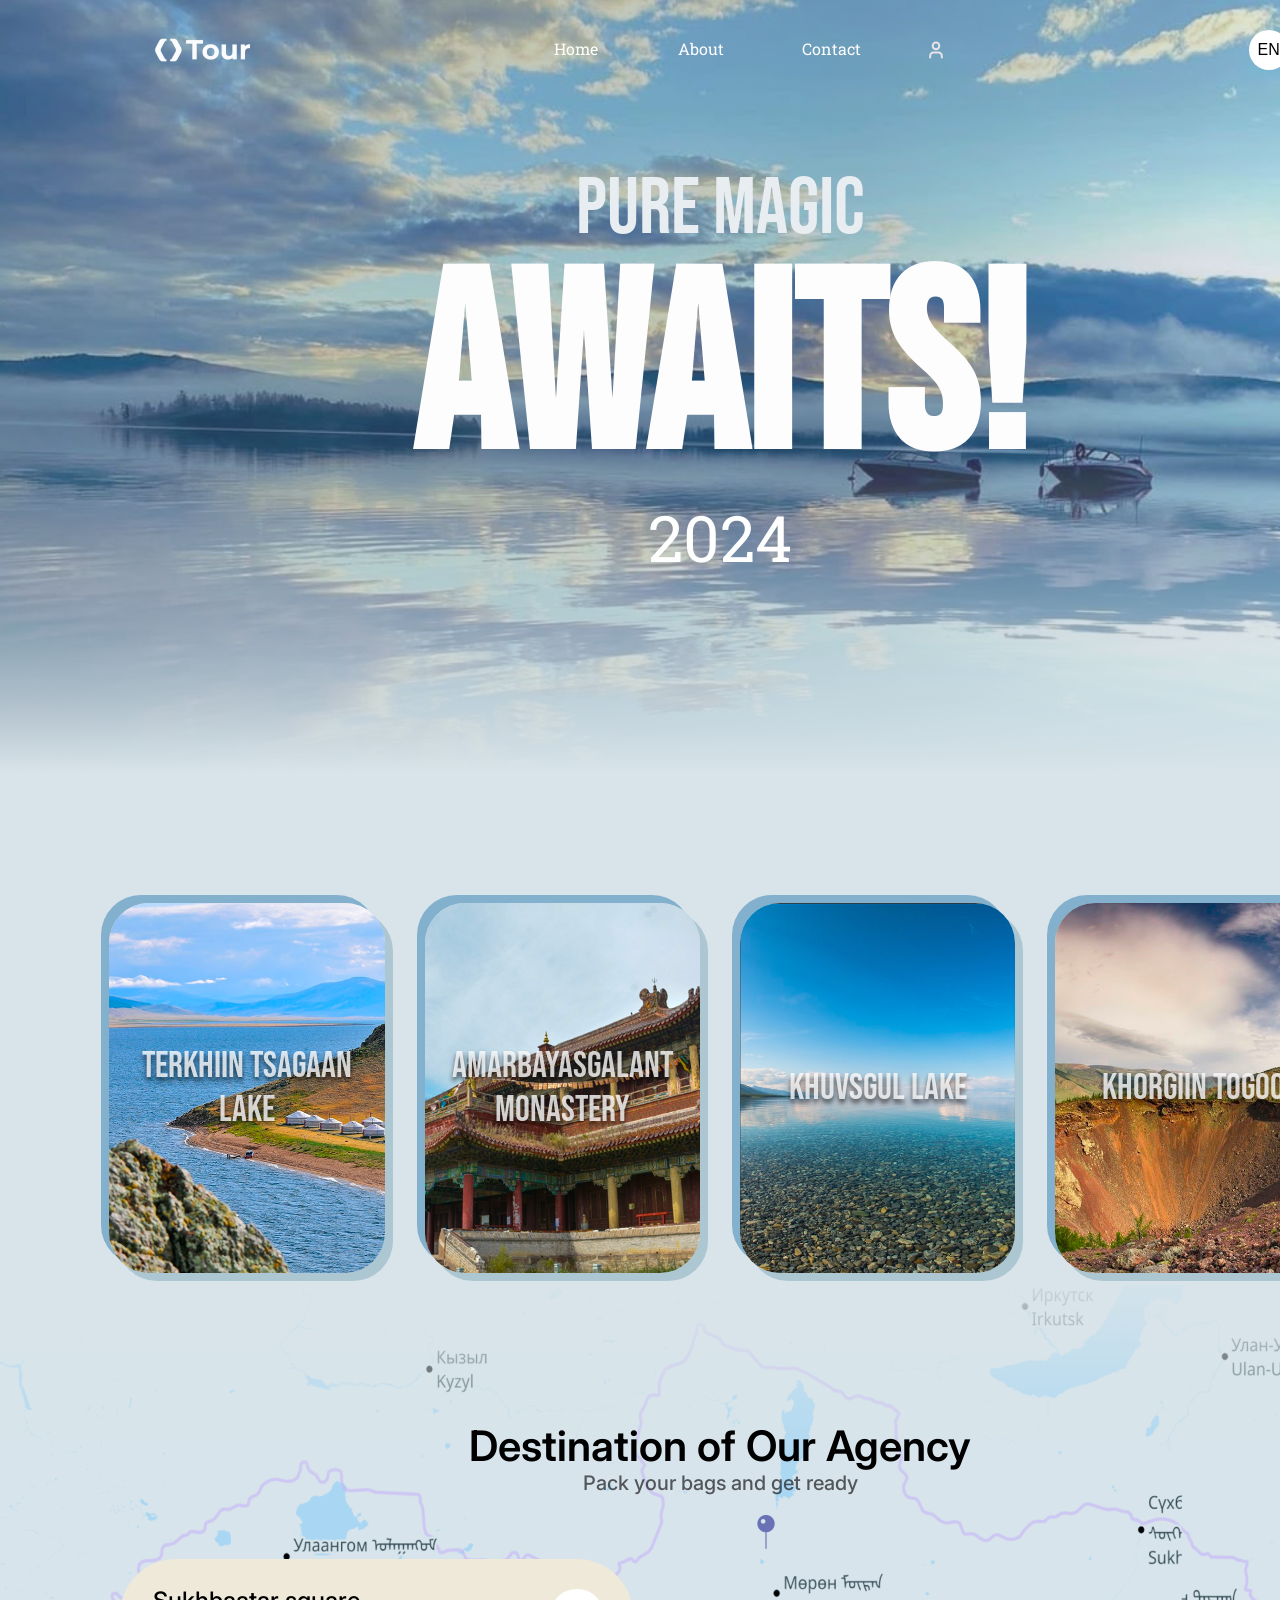
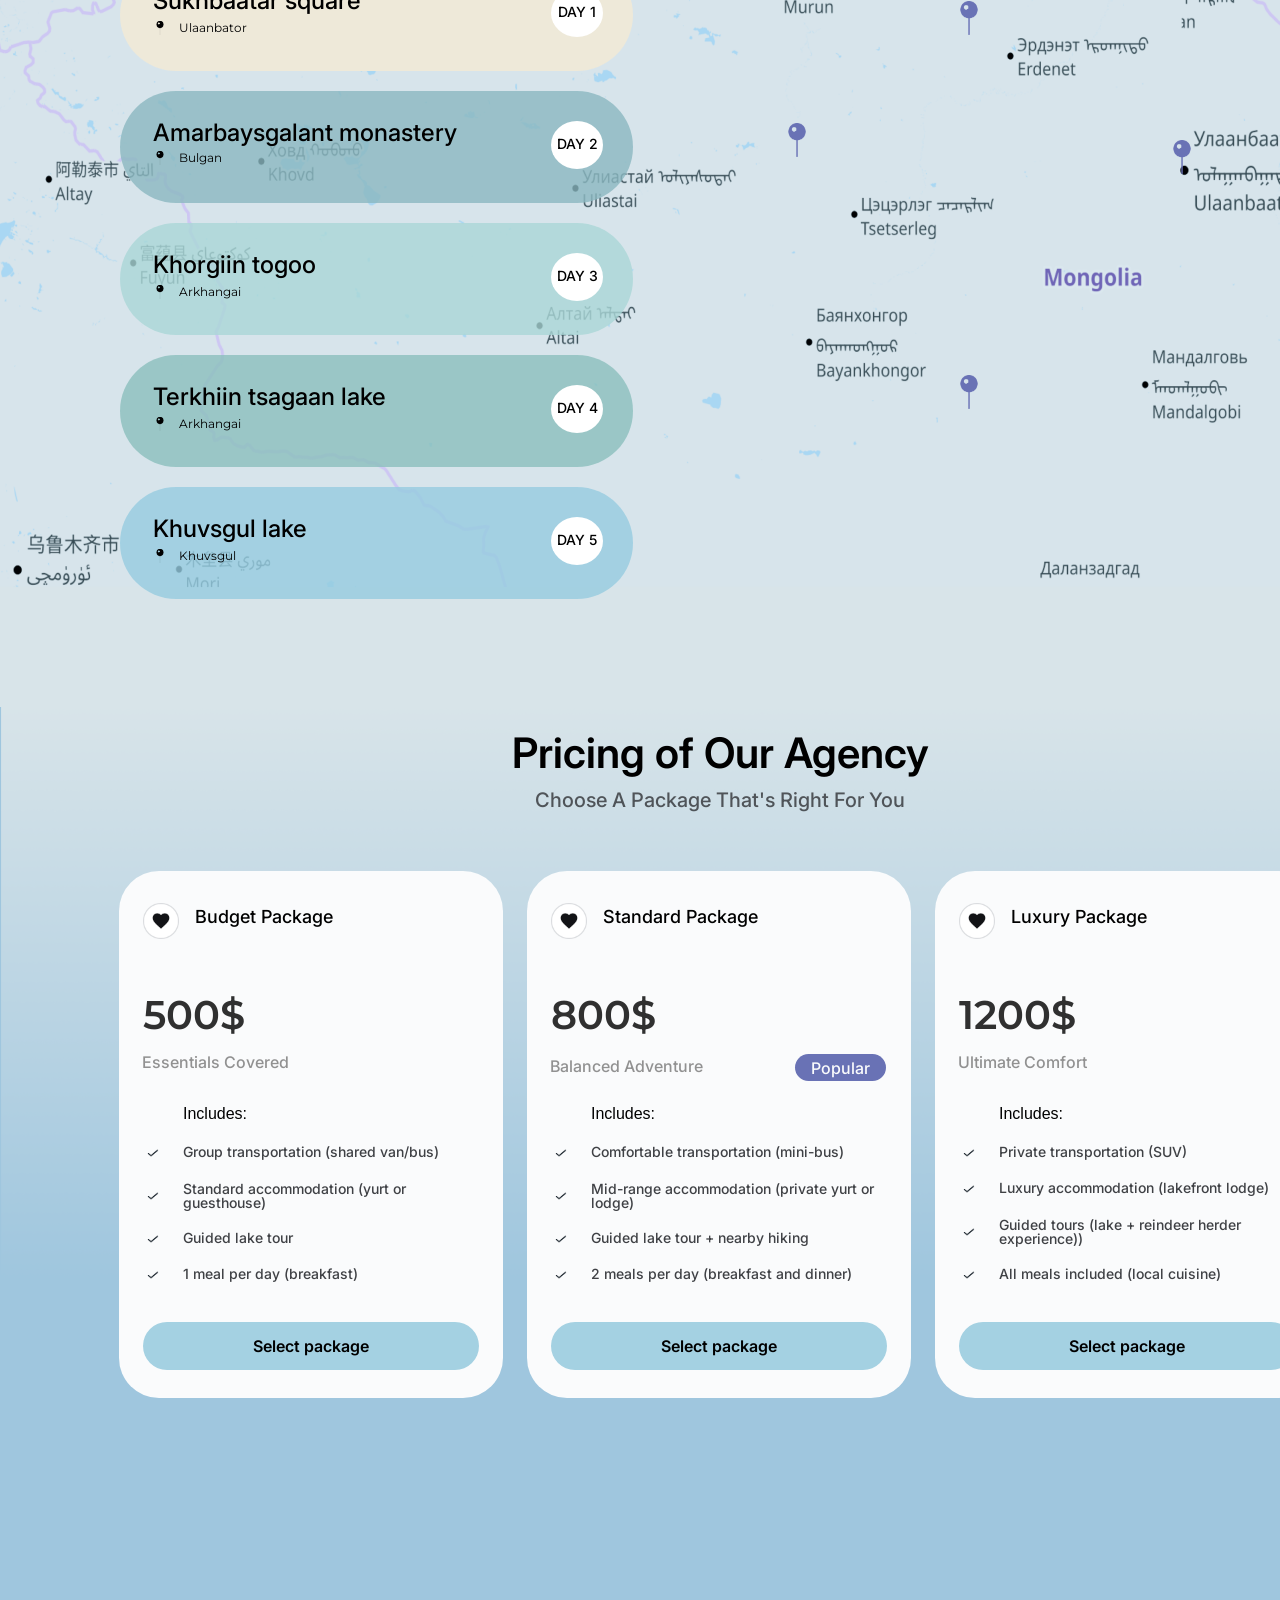
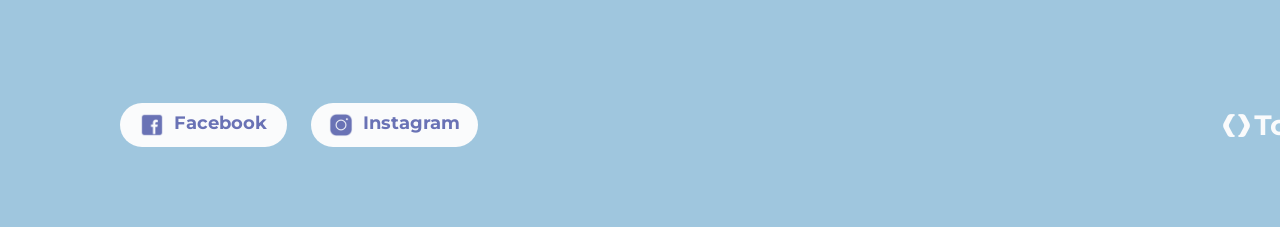
==== index.html @ 2faba030 "changed name" ====
<!doctype html>
<html lang="en">
  <head>
    <meta charset="UTF-8" />
    <meta name="viewport" content="width=device-width, initial-scale=1.0" />
    <title>Pinetour</title>
    <link rel="preconnect" href="https://fonts.googleapis.com" />
    <link rel="preconnect" href="https://fonts.gstatic.com" crossorigin />
    <link
      href="https://fonts.googleapis.com/css2?family=Bebas+Neue&display=swap"
      rel="stylesheet"
    />
    <link rel="preconnect" href="https://fonts.googleapis.com" />
    <link rel="preconnect" href="https://fonts.gstatic.com" crossorigin />
    <link
      href="https://fonts.googleapis.com/css2?family=Bebas+Neue&family=Hanuman:wght@100..900&display=swap"
      rel="stylesheet"
    />
    <link rel="stylesheet" href="index.css" />
  </head>
  <body style="padding: 0px; margin: 0px">
    <main>
      <section id="hero">
        <div class="headerBackground">
          <!-- Header Section -->
          <header
            style="
              height: 100px;
              display: flex;
              justify-content: space-around;
              align-items: center;
              position: fixed;
              width: 1440px;
            "
          >
            <img
              src="/logo 1.png"
              alt="logo"
              style="width: 100px; height: 34px"
            />
            <div style="display: flex; gap: 24px">
              <nav
                style="
                  width: 100px;
                  height: 22px;
                  color: white;
                  font-family: &quot;Hanuman&quot;;
                "
              >
                <a href="#hero" class="a"><p class="style">Home</p></a>
              </nav>
              <nav
                style="
                  width: 100px;
                  height: 22px;
                  color: white;
                  font-family: Hanuman;
                "
              >
                <a href="#Location" class="a"><p class="style">About</p></a>
              </nav>
              <nav
                style="
                  width: 100px;
                  height: 22px;
                  color: white;
                  font-family: Hanuman;
                "
              >
                <a href="#Footer" class="a"><p class="style">Contact</p></a>
              </nav>
              <img src="/user.svg" alt="user icon" />
            </div>
            <div
              style="
                width: 40px;
                height: 40px;
                border-radius: 50%;
                background-color: white;
                display: flex;
                justify-content: center;
                align-items: center;
              "
            >
              EN
            </div>
          </header>

          <!-- Hero Section -->
          <div
            style="
              height: 394px;
              width: 618px;
              align-content: center;
              margin-inline: auto;
              padding-top: 169px;
            "
          >
            <div
              style="
                height: 80px;
                width: 618px;
                display: flex;
                justify-content: center;
                text-align: center;
              "
            >
              <p
                style="
                  display: flex;
                  flex-wrap: wrap;
                  align-content: center;
                  color: #e8edf2;
                  line-height: 100%;
                  font-size: 80px;
                  font-family: Bebas Neue;
                  margin: 0;
                  padding: 0;
                "
              >
                PURE MAGIC
              </p>
            </div>
            <div
              style="
                height: 250px;
                width: 618px;
                display: flex;
                justify-content: center;
                align-content: center;
              "
            >
              <p
                style="
                  color: #fdfdfe;
                  font-family: &quot;Bebas Neue&quot;, sans-serif;
                  font-size: 250px;
                  line-height: 100%;
                  margin: 0px;
                  padding: 0px;
                  display: flex;
                  flex-wrap: wrap;
                  font-weight: bold;
                "
              >
                AWAITS!
              </p>
            </div>
            <p
              style="
                display: flex;
                justify-content: center;
                font-family: Hanuman;
                font-style: black;
                font-size: 64px;
                padding: 0;
                margin: 0;
                color: #ffffff;
              "
            >
              2024
            </p>
          </div>
        </div>
      </section>
      <section id="Location">
        <div
          style="
            background-image: url(/1.1.png);
            width: 1440px;
            height: 512px;
            padding: 10px;
            margin: auto;
          "
        >
          <div class="card-container">
            <div class="card cardImgOne">
              <p class="cardText">Terkhiin tsagaan lake</p>
            </div>
            <div class="card cardImgTwo">
              <p class="cardText">Amarbayasgalant Monastery</p>
            </div>
            <div class="card cardImgThree">
              <p class="cardText">Khuvsgul lake</p>
            </div>
            <div class="card cardImgFour">
              <p class="cardText">Khorgiin togoo</p>
            </div>
          </div>
        </div>
      </section>
      <section id="Roadmap">
        <div class="roadMapContainer">
          <div class="roadMapTContainer">
            <div class="roadMapTextContainer">
              <h1 class="semi-bold-text destinationText">
                Destination of Our Agency
              </h1>
              <p class="semi-bold-text2 destinationDescription">
                Pack your bags and get ready
              </p>
            </div>
            <div class="destinationCardContainer">
              <div class="roadMap">
                <div
                  class="destinationCard sukh"
                  style="background-color: #eee9d9"
                >
                  <div class="roadMap1">
                    <div class="roadMap2">
                      <p class="semi-bold-text3">Sukhbaatar square</p>
                      <div class="roadMap3">
                        <img
                          src="Icon Container 2.png"
                          alt="icon"
                          style="width: 14px; height: 14px"
                        />
                        <p class="roadMap4">Ulaanbator</p>
                      </div>
                    </div>
                    <div class="roadMap5">
                      <p class="roadMap6">DAY 1</p>
                    </div>
                  </div>
                </div>
                <div
                  class="destinationCard amar"
                  style="background-color: #8bb8c1cc"
                >
                  <div class="roadMap1">
                    <div class="roadMap7">
                      <p class="semi-bold-text3">Amarbaysgalant monastery</p>
                      <div class="roadMap3">
                        <img
                          src="Icon Container 2.png"
                          alt="icon"
                          style="width: 14px; height: 14px"
                        />
                        <p class="roadMap4">Bulgan</p>
                      </div>
                    </div>
                    <div class="roadMap5">
                      <p class="roadMap6">DAY 2</p>
                    </div>
                  </div>
                </div>
                <div
                  class="destinationCard khorgo"
                  style="background-color: #aad8d7cc"
                >
                  <div class="roadMap1">
                    <div class="roadMap8">
                      <p class="semi-bold-text3">Khorgiin togoo</p>
                      <div class="roadMap3">
                        <img
                          src="Icon Container 2.png"
                          alt="icon"
                          style="width: 14px; height: 14px"
                        />
                        <p class="roadMap4">Arkhangai</p>
                      </div>
                    </div>
                    <div class="roadMap5">
                      <p class="roadMap6">DAY 3</p>
                    </div>
                  </div>
                </div>
                <div
                  class="destinationCard terkh"
                  style="background-color: #8bc0bdcc"
                >
                  <div class="roadMap1">
                    <div class="roadMap9">
                      <p class="semi-bold-text3">Terkhiin tsagaan lake</p>
                      <div class="roadMap3">
                        <img
                          src="Icon Container 2.png"
                          alt="icon"
                          style="width: 14px; height: 14px"
                        />
                        <p class="roadMap4">Arkhangai</p>
                      </div>
                    </div>
                    <div class="roadMap5">
                      <p class="roadMap6">DAY 4</p>
                    </div>
                  </div>
                </div>
                <div
                  class="destinationCard khuvs"
                  style="background-color: #97cce0cc"
                >
                  <div class="roadMap1">
                    <div class="roadMap10">
                      <p class="semi-bold-text3">Khuvsgul lake</p>
                      <div class="roadMap3">
                        <img
                          src="Icon Container 2.png"
                          alt="icon"
                          style="width: 14px; height: 14px"
                        />
                        <p class="roadMap4">Khuvsgul</p>
                      </div>
                    </div>
                    <div class="roadMap5">
                      <p class="roadMap6">DAY 5</p>
                    </div>
                  </div>
                </div>
              </div>
              <div class="roadMap11">
                <img src="MapPin 1.png" alt="icon" class="icon2" />
                <img
                  src="Frame 176.png"
                  alt="Sukhbaatar picture"
                  class="picturePop1"
                />
                <img src="MapPin 1.png" alt="icon" class="icon1" />
                <img
                  src="Frame 177.png"
                  alt="Amarbaysgalant monastry"
                  class="picturePop2"
                />
                <img src="MapPin 1.png" alt="icon" class="icon3" />
                <img src="11111.png" alt="Khorgiin togoo" class="picturePop3" />
                <img src="MapPin 1.png" alt="icon" class="icon4" />
                <img
                  src="Frame 178.png"
                  alt="Terkhiin tsagaan lake"
                  class="picturePop4"
                />
                <img
                  src="Frame 179.png"
                  alt="Khuvsgul lake"
                  class="picturePop5"
                />
              </div>
            </div>
          </div>
        </div>
      </section>
      <secion id="Footer">
        <div class="footerBackground">
          <div class="footerBackground1">
            <div class="footerBackground2">
              <h1 class="semi-bold-text destinationText">
                Pricing of Our Agency
              </h1>
              <p class="semi-bold-text2 destinationDescription">
                Choose A Package That's Right For You
              </p>
            </div>
            <div class="footerBackground3">
              <div class="footerPackage">
                <div class="footerPackage1">
                  <div class="footerHeartIcon">
                    <img
                      src="IconButton 1.png"
                      alt="Heart icon"
                      class="footerHeartIcon1"
                    />
                  </div>
                  <div class="footerInPackage">
                    <p class="footerInPackageText">Budget Package</p>
                  </div>
                </div>
                <div class="footerMoney">
                  <div class="footerMoneyTom">
                    <div class="footerMoneyTom1">
                      <div class="footerMoneyTom1-1">
                        <p class="footerMoneyTomText">500$</p>
                      </div>
                      <div class="footerMoneyTom11">
                        <p class="footerMoneyTomText1">Essentials Covered</p>
                      </div>
                    </div>
                    <div class="footerInclude">
                      <div class="footerInclude1">
                        <div class="footerInclude1-1">
                          <p>Includes:</p>
                        </div>
                      </div>
                      <div class="footerInclude2">
                        <div class="footerInclude2-1">
                          <img
                            src="check.png"
                            alt="icon"
                            class="footerIncludeCheck"
                          />
                        </div>
                        <div class="footerInclude2-2">
                          <p class="footerInclude2-2Text">
                            Group transportation (shared van/bus)
                          </p>
                        </div>
                      </div>
                      <div class="footerInclude3">
                        <div class="footerInclude2-1">
                          <img
                            src="check.png"
                            alt="icon"
                            class="footerIncludeCheck"
                          />
                        </div>
                        <div class="footerInclude3-1">
                          <p class="footerInclude2-2Text">
                            Standard accommodation (yurt or guesthouse)
                          </p>
                        </div>
                      </div>
                      <div class="footerInclude4">
                        <div class="footerInclude2-1">
                          <img
                            src="check.png"
                            alt="icon"
                            class="footerIncludeCheck"
                          />
                        </div>
                        <div class="footerInclude2-2">
                          <p class="footerInclude2-2Text">Guided lake tour</p>
                        </div>
                      </div>
                      <div class="footerInclude5">
                        <div class="footerInclude2-1">
                          <img
                            src="check.png"
                            alt="icon"
                            class="footerIncludeCheck"
                          />
                        </div>
                        <div class="footerInclude2-2">
                          <p class="footerInclude2-2Text">
                            1 meal per day (breakfast)
                          </p>
                        </div>
                      </div>
                    </div>
                  </div>
                  <div class="footerMoneyJijig">
                    <div class="footMoneyJijig1">
                      <div class="footMoneyJijig2">
                        <p class="footMoneyJijigText">Select package</p>
                      </div>
                    </div>
                  </div>
                </div>
              </div>
              <div class="footerPackage">
                <div class="footerPackage1">
                  <div class="footerHeartIcon">
                    <img
                      src="IconButton 1.png"
                      alt="Heart icon"
                      class="footerHeartIcon1"
                    />
                  </div>
                  <div class="footerInPackage1">
                    <p class="footerInPackageText">Standard Package</p>
                  </div>
                </div>
                <div class="footerMoney">
                  <div class="footerMoneyTom">
                    <div class="footerMoneyTom1">
                      <div class="footerMoneyTom1-1">
                        <p class="footerMoneyTomText">800$</p>
                      </div>
                      <div class="footerMoneyTom12P">
                        <div class="footerMoneyTom123">
                          <p class="footerMoneyTomText1">Balanced Adventure</p>
                        </div>
                        <div class="footerMoneyTom12Popular">
                          <p class="footerMoneyTomTextP">Popular</p>
                        </div>
                      </div>
                    </div>
                    <div class="footerInclude">
                      <div class="footerInclude1">
                        <div class="footerInclude1-1">
                          <p>Includes:</p>
                        </div>
                      </div>
                      <div class="footerInclude2">
                        <div class="footerInclude2-1">
                          <img
                            src="check.png"
                            alt="icon"
                            class="footerIncludeCheck"
                          />
                        </div>
                        <div class="footerInclude2-2">
                          <p class="footerInclude2-2Text">
                            Comfortable transportation (mini-bus)
                          </p>
                        </div>
                      </div>
                      <div class="footerInclude3">
                        <div class="footerInclude2-1">
                          <img
                            src="check.png"
                            alt="icon"
                            class="footerIncludeCheck"
                          />
                        </div>
                        <div class="footerInclude3-1">
                          <p class="footerInclude2-2Text">
                            Mid-range accommodation (private yurt or lodge)
                          </p>
                        </div>
                      </div>
                      <div class="footerInclude4">
                        <div class="footerInclude2-1">
                          <img
                            src="check.png"
                            alt="icon"
                            class="footerIncludeCheck"
                          />
                        </div>
                        <div class="footerInclude2-2">
                          <p class="footerInclude2-2Text">
                            Guided lake tour + nearby hiking
                          </p>
                        </div>
                      </div>
                      <div class="footerInclude5">
                        <div class="footerInclude2-1">
                          <img
                            src="check.png"
                            alt="icon"
                            class="footerIncludeCheck"
                          />
                        </div>
                        <div class="footerInclude2-2">
                          <p class="footerInclude2-2Text">
                            2 meals per day (breakfast and dinner)
                          </p>
                        </div>
                      </div>
                    </div>
                  </div>
                  <div class="footerMoneyJijig">
                    <div class="footMoneyJijig1">
                      <div class="footMoneyJijig2">
                        <p class="footMoneyJijigText">Select package</p>
                      </div>
                    </div>
                  </div>
                </div>
              </div>
              <div class="footerPackage">
                <div class="footerPackage1">
                  <div class="footerHeartIcon">
                    <img
                      src="IconButton 1.png"
                      alt="Heart icon"
                      class="footerHeartIcon1"
                    />
                  </div>
                  <div class="footerInPackage2">
                    <p class="footerInPackageText">Luxury Package</p>
                  </div>
                </div>
                <div class="footerMoney">
                  <div class="footerMoneyTom">
                    <div class="footerMoneyTom1">
                      <div class="footerMoneyTom1-1">
                        <p class="footerMoneyTomText">1200$</p>
                      </div>
                      <div class="footerMoneyTom11">
                        <p class="footerMoneyTomText1">Ultimate Comfort</p>
                      </div>
                    </div>
                    <div class="footerInclude">
                      <div class="footerInclude1">
                        <div class="footerInclude1-1">
                          <p>Includes:</p>
                        </div>
                      </div>
                      <div class="footerInclude2">
                        <div class="footerInclude2-1">
                          <img
                            src="check.png"
                            alt="icon"
                            class="footerIncludeCheck"
                          />
                        </div>
                        <div class="footerInclude2-2">
                          <p class="footerInclude2-2Text">
                            Private transportation (SUV)
                          </p>
                        </div>
                      </div>
                      <div class="footerInclude4">
                        <div class="footerInclude2-1">
                          <img
                            src="check.png"
                            alt="icon"
                            class="footerIncludeCheck"
                          />
                        </div>
                        <div class="footerInclude2-2">
                          <p class="footerInclude2-2Text">
                            Luxury accommodation (lakefront lodge)
                          </p>
                        </div>
                      </div>
                      <div class="footerInclude3">
                        <div class="footerInclude2-1">
                          <img
                            src="check.png"
                            alt="icon"
                            class="footerIncludeCheck"
                          />
                        </div>
                        <div class="footerInclude3-1">
                          <p class="footerInclude2-2Text">
                            Guided tours (lake + reindeer herder experience))
                          </p>
                        </div>
                      </div>
                      <div class="footerInclude5">
                        <div class="footerInclude2-1">
                          <img
                            src="check.png"
                            alt="icon"
                            class="footerIncludeCheck"
                          />
                        </div>
                        <div class="footerInclude2-2">
                          <p class="footerInclude2-2Text">
                            All meals included (local cuisine)
                          </p>
                        </div>
                      </div>
                    </div>
                  </div>
                  <div class="footerMoneyJijig">
                    <div class="footMoneyJijig1">
                      <div class="footMoneyJijig2">
                        <p class="footMoneyJijigText">Select package</p>
                      </div>
                    </div>
                  </div>
                </div>
              </div>
            </div>
          </div>
          <footer>
            <div class="footer">
              <div class="footer1">
                <div class="footer2">
                  <div class="footer2-1">
                    <div class="footer2-1-1">
                      <img
                        src="Facebook Icon.png"
                        alt="Facebook icon"
                        class="facebookIcon"
                      />
                    </div>
                    <div class="footer2-1-2">
                      <a
                        href="https://www.facebook.com/pinecone.academy.mongolia/"
                        class="facebookText"
                        >Facebook</a
                      >
                    </div>
                  </div>
                  <div class="footer2-1">
                    <div class="footer2-1-1">
                      <img
                        src="Instagram Icon.png"
                        alt="Instagram icon"
                        class="facebookIcon"
                      />
                    </div>
                    <div class="footer2-1-3">
                      <a
                        href="https://www.instagram.com/pineconemongolia/"
                        class="facebookText"
                        >Instagram</a
                      >
                    </div>
                  </div>
                </div>
                <div class="footer3">
                  <img
                    src="logo 1.svg"
                    alt="Pinecone logo"
                    class="footerLogo"
                  />
                </div>
              </div>
            </div>
          </footer>
        </div>
      </secion>
    </main>
  </body>
</html>
---- index.css ----
@import url("https://fonts.googleapis.com/css2?family=Bebas+Neue&family=Inter:ital,opsz,wght@0,14..32,100..900;1,14..32,100..900&family=Montserrat:ital,wght@0,100..900;1,100..900&display=swap");

* {
  margin: 0px;
  padding: 0px;
  box-sizing: border-box;
  font-family: sans-serif;
}

.headerBackground {
  background-image: url(/HeroImage.png);
  width: 1440px;
  height: 773px;
  margin: auto;
}

.heroPuremagic {
}

.card-container {
  display: flex;
  justify-content: center;
  flex-wrap: nowrap;
  margin-top: 100px;
}
.card {
  width: 275.49px;
  height: 370px;
  border-radius: 40px;
  overflow: hidden;
  box-shadow:
    8px 8px 0px #29728b40,
    -8px -8px 0px #1f72aa75;
  margin: 20px;
  background-repeat: no-repeat;
  background-size: cover;
  display: flex;
  align-items: center;
  justify-content: center;
}

.card:hover {
  filter: brightness(70%);
}

.cardImgOne {
  background-image: url(1.png);
}

.cardImgTwo {
  background-image: url(2.png);
}
.cardImgThree {
  background-image: url(3.png);
}

.cardImgFour {
  background-image: url(4.png);
}

.cardText {
  color: #fdfdfecc;
  font-family: "Bebas Neue", sans-serif;
  font-size: 37px;
  text-shadow: 0px 4px 4.9px #000000a6;
  width: 237px;
  text-align: center;
}

.semi-bold-text {
  font-family: "Inter", sans-serif;
  font-size: 42px;
  font-weight: 600;
  color: #000000;
}

.semi-bold-text2 {
  font-family: "Inter", sans-serif;
  font-size: 20px;
  font-weight: 500;
  color: #18181bb2;
}

.roadMapContainer {
  background-image: url(/Roadmap\ image.png);
  width: 1440px;
  height: 1022px;
  margin-inline: auto;
  background-size: cover;
}

.roadMapTContainer {
  width: 1440px;
  height: 902px;
  margin-top: 0px;
  padding-top: 10px;
}

.roadMapTextContainer {
  height: 85px;

  margin-top: 120px;
  display: flex;
  justify-content: space-around;
  align-content: center;
  flex-wrap: wrap;
}

.destinationText {
  width: 1442px;
  height: 51px;
  display: flex;
  justify-content: center;
}

.destinationDescription {
  width: 1442px;
  height: 24px;
  display: flex;
  justify-content: center;
  align-items: center;
}

.destinationCardContainer {
  width: 1200px;
  height: 640px;

  margin-top: 59px;
  margin-inline: auto;
  display: flex;
  justify-content: space-between;
  align-items: center;
}

.destinationCard {
  width: 513px;
  height: 112px;
  border-radius: 120px;
  padding-top: 30px;
  padding-bottom: 30px;
  padding-right: 30px;
  padding-left: 3px;
}

.destinationCard:hover {
  border: 3px solid white;
  padding-top: 27px;
  padding-bottom: 27px;
  padding-right: 27px;
  padding-left: 0px;
}

.roadMap {
  width: 513px;
  height: 640px;

  margin: 0px;
  display: flex;
  flex-wrap: wrap;
  gap: 20px;
}

.roadMap1 {
  height: 48px;
  display: flex;
  justify-content: space-between;
  align-items: center;
  padding-left: 30px;
}

.roadMap2 {
  width: 217px;
  height: 48px;
  margin: 0px;
  padding-left: 0px;

  display: flex;
  flex-wrap: wrap;
}

.semi-bold-text3 {
  height: 29px;
  font-family: "Inter", sans-serif;
  font-weight: 500;
  font-style: Medium;
  font-size: 24px;
  padding-right: NONE;
  line-height: 100%;
  letter-spacing: 0%;
  vertical-align: bottom;
}

.roadMap3 {
  padding: 0 px;
  margin-bottom: 0px;
  width: 94px;
  height: 15px;

  display: flex;
  justify-content: space-around;
  align-items: center;
  gap: 12px;
}

.roadMap4 {
  width: 68px;
  height: 15px;
  font-family: "Montserrat", sans-serif;
  font-weight: 400;
  font-style: Regular;
  font-size: 12px;
  line-height: 100%;
  letter-spacing: 0%;
  vertical-align: bottom;
  display: flex;
  align-items: center;
}
.roadMap5 {
  width: 52px;
  height: 48px;
  background-color: white;
  border-radius: 50%;
  display: flex;
  justify-content: center;
  align-items: center;
}

.roadMap6 {
  height: 16px;
  opacity: 1;
  top: 18px;
  left: 8px;
  font-family: "Inter", sans-serif;
  font-weight: 500;
  font-style: Medium;
  font-size: 14px;
  line-height: 100%;
  letter-spacing: 0%;
  vertical-align: bottom;
}

.roadMap7 {
  width: 316px;
  height: 48px;
  margin: 0px;
  padding-left: 0px;

  display: flex;
  flex-wrap: wrap;
  flex-direction: column;
}

.roadMap8 {
  width: 169px;
  height: 48px;
  margin: 0px;
  padding-left: 0px;

  display: flex;
  flex-wrap: wrap;
}

.roadMap9 {
  width: 243px;
  height: 48px;
  margin: 0px;
  padding-left: 0px;

  display: flex;
  flex-wrap: wrap;
}

.roadMap10 {
  width: 160px;
  height: 48px;
  margin: 0px;
  padding-left: 0px;

  display: flex;
  flex-wrap: wrap;
}

.roadMap11 {
  width: 647px;
  height: 640px;

  gap: 40px;
  margin: 0px;
  position: relative;
}

.icon1 {
  width: 34px;
  height: 34px;
  position: absolute;
  left: 492px;
  top: 181px;
}

.icon2 {
  width: 34px;
  height: 34px;
  position: absolute;
  left: 279px;
  top: 42px;
}

.icon3 {
  width: 34px;
  height: 34px;
  position: absolute;
  left: 107px;
  top: 164px;
}

.icon4 {
  width: 34px;
  height: 34px;
  position: absolute;
  left: 279px;
  top: 416px;
}

.picturePop1 {
  width: 245.34px;
  height: 245px;
  position: absolute;
  top: 65px;
  left: 359px;
  rotate: 5deg;

  display: none;
}

.picturePop2 {
  width: 245.34px;
  height: 245px;
  position: absolute;
  top: -46px;
  left: 163px;
  rotate: 5deg;

  display: none;
}

.picturePop3 {
  width: 245.34px;
  height: 245px;
  position: absolute;
  top: 82px;
  left: 30px;
  rotate: 5deg;

  display: none;
}

.picturePop4 {
  width: 245.34px;
  height: 245px;
  position: absolute;
  top: -84px;
  left: -21px;

  rotate: 5deg;
  display: none;
}

.picturePop5 {
  width: 245.34px;
  height: 245px;
  position: absolute;
  top: -80px;
  left: 146px;
  rotate: 5deg;

  display: none;
}

.roadMapTContainer:has(.sukh:hover) .picturePop1 {
  display: block;
}

.roadMapTContainer:has(.amar:hover) .picturePop2 {
  display: block;
}

.roadMapTContainer:has(.khorgo:hover) .picturePop3 {
  display: block;
}

.roadMapTContainer:has(.terkh:hover) .picturePop4 {
  display: block;
}

.roadMapTContainer:has(.khuvs:hover) .picturePop5 {
  display: block;
}

.footerBackground {
  background-image: url(/Price&Footer\ image.png);
  width: 1440px;
  height: 1120px;

  margin-inline: auto;
  background-size: cover;
}

.footerBackground1 {
  width: 1440px;
  height: 916px;

  margin-top: 0px;
}

.footerBackground2 {
  height: 85px;

  padding-top: 40px;
  display: flex;
  justify-content: space-around;
  align-content: center;
  flex-wrap: wrap;
  gap: 10px;
}

.footerBackground3 {
  position: relative;
  width: 1200px;
  height: 527px;
  top: 79px;
  left: 119px;

  display: flex;
  gap: 24px;
}

.footerPackage {
  width: 384px;
  height: 527px;
  background-color: #fafbfc;
  border-radius: 40px;
}

.footerPackage:hover {
  box-shadow:
    8px 8px 0px #29728b40,
    -8px -8px 0px #1f72aa75;
}

.footerPackage1 {
  width: 384px;
  height: 92px;

  margin-top: 0px;
}

.footerHeartIcon {
  width: 36px;
  height: 36px;

  margin-top: 32px;
  margin-left: 24px;
}

.footerHeartIcon1 {
  width: 36px;
  height: 36px;
}

.footerInPackage {
  width: 141px;
  height: 22px;

  margin-top: -31px;
  margin-left: 76px;
}

.footerInPackageText {
  font-family: Inter;
  font-weight: 500;
  font-style: Medium;
  font-size: 18px;
  leading-trim: NONE;
  line-height: 100%;
  letter-spacing: 0%;
  vertical-align: bottom;
}

.footerInPackage1 {
  width: 158px;
  height: 22px;

  margin-top: -31px;
  margin-left: 76px;
}

.footerInPackage2 {
  width: 139px;
  height: 22px;

  margin-top: -31px;
  margin-left: 76px;
}

.footerMoney {
  width: 384px;
  height: 435px;

  margin-bottom: 0px;
}

.footerMoneyTom {
  width: 336px;
  height: 290px;

  margin-top: 0px;
  margin-left: 24px;
}

.footerMoneyJijig {
  width: 336px;
  height: 48px;

  margin-top: 37px;
  margin-left: 24px;
  background-color: #a4d1e2;
  border-radius: 9999px;
  display: flex;
  justify-content: center;
  align-items: center;
}

.footerMoneyTom1 {
  width: 336px;
  height: 78px;

  margin-top: 0px;
}

.footerMoneyTomText {
  font-family: "Montserrat", sans-serif;
  font-weight: 600;
  font-style: SemiBold;
  font-size: 40px;
  leading-trim: NONE;
  line-height: 100%;
  letter-spacing: 0%;
  vertical-align: bottom;
  color: #303030;
}

.footerMoneyTom11 {
  width: 336px;
  height: 19px;

  margin-top: 10px;
  margin-left: -1px;
}

.footerMoneyTom12P {
  width: 336px;
  height: 27px;

  margin-top: 10px;
  margin-left: -1px;
  display: flex;
  justify-content: space-between;
  align-items: center;
}

.footerMoneyTom123 {
  width: 235px;
  height: 19px;
}

.footerMoneyTomText1 {
  font-family: "Inter", sans-serif;
  font-weight: 500;
  font-style: Medium;
  font-size: 16px;
  leading-trim: NONE;
  line-height: 100%;
  letter-spacing: 0%;
  vertical-align: bottom;
  color: #919191;
}

.footerMoneyTom12Popular {
  width: 91px;
  height: 27px;

  background-color: #6972b5;
  margin-top: 0px;
  border-radius: 9999px;
  display: flex;
  justify-content: center;
  align-items: center;
}

.footerMoneyTomTextP {
  font-family: "Inter", sans-serif;
  font-weight: 500;
  font-style: Medium;
  font-size: 16px;
  leading-trim: NONE;
  line-height: 100%;
  letter-spacing: 0%;
  vertical-align: bottom;
  color: #fafbfc;
}

.footerInclude {
  width: 336px;
  height: 180px;

  margin-top: 32px;
  display: flex;
  flex-direction: column;
  gap: 16px;
}

.footerInclude1 {
  width: 336px;
  height: 22px;
  margin-top: 0px;
}

.footerInclude2 {
  width: 336px;
  height: 20px;

  display: flex;
  justify-content: space-between;
}

.footerInclude3 {
  width: 336px;
  height: 34px;

  display: flex;
  justify-content: space-between;
  align-items: center;
}

.footerInclude4 {
  width: 336px;
  height: 22px;

  display: flex;
  justify-content: space-between;
}

.footerInclude5 {
  width: 336px;
  height: 22px;

  display: flex;
  justify-content: space-between;
}

.footerInclude1-1 {
  width: 256px;
  height: 22px;

  margin-left: 40px;
}

.footerInclude1-1Text {
  font-family: "Inter", sans-serif;
  font-weight: 500;
  font-style: Medium;
  font-size: 18px;
  leading-trim: NONE;
  line-height: 100%;
  letter-spacing: 0%;
  vertical-align: bottom;
  color: #121316;
}

.footerInclude2-1 {
  width: 20px;
  height: 20px;
}

.footerIncludeCheck {
  width: 14.658334732055664px;
  height: 11.174999237060547px;
  opacity: 1;
  margin-top: 4.41px;
  margin-left: 2.67px;
  border-radius: 1px;
  color: #0b151e;
}

.footerInclude2-2 {
  width: 296px;
  height: 17px;

  display: flex;
  align-items: center;
}

.footerInclude2-2Text {
  font-family: "Inter", sans-serif;
  font-weight: 500;
  font-style: Medium;
  font-size: 14px;
  line-height: 100%;
  letter-spacing: 0%;
  vertical-align: bottom;
  color: #3f4145;
}

.footerInclude3-1 {
  width: 296px;
  height: 34px;

  display: flex;
  align-items: center;
}

.footerMoneyTom1-1 {
  width: 336px;
  height: 49px;
  opacity: 1;

  margin-top: 0px;
}

.footMoneyJijig1 {
  width: 157px;
  height: 48px;

  display: flex;
  justify-content: center;
  align-items: center;
}

.footMoneyJijig2 {
  width: 125px;
  height: 24px;

  display: flex;
  justify-content: center;
  align-items: center;
}

.footMoneyJijigText {
  font-family: "Inter", sans-serif;
  font-weight: 600;
  font-style: Semi Bold;
  font-size: 16px;
  line-height: 20px;
  letter-spacing: -1%;
  color: #000000;
}

.footer {
  width: 1440px;
  height: 204px;

  margin-bottom: 0px;
  display: flex;
  justify-content: center;
  align-items: center;
}

.footer1 {
  width: 1200px;
  height: 44px;

  display: flex;
  justify-content: space-between;
  align-items: center;
}

.footer2 {
  width: 358px;
  height: 44px;

  display: flex;
  justify-content: space-between;
}

.footer3 {
  width: 101px;
  height: 35px;
}

.footerLogo {
  width: 101px;
  height: 35px;
}

.footer2-1 {
  width: 167px;
  height: 44px;
  background-color: #fafbfc;
  border-radius: 9999px;
  display: flex;
  justify-content: center;
  align-items: center;
  gap: 10px;
}

.footer2-1-1 {
  width: 24px;
  height: 24px;

  display: flex;
  justify-content: center;
  align-items: center;
}

.facebookIcon {
  width: 24px;
  height: 24px;
}

.footer2-1-2 {
  width: 93px;
  height: 22px;
}

.footer2-1-3 {
  width: 97px;
  height: 22px;
}

.facebookText {
  font-family: "Montserrat", sans-serif;
  font-weight: 700;
  font-style: Bold;
  font-size: 18px;
  line-height: 100%;
  letter-spacing: 0%;
  text-align: center;
  vertical-align: bottom;
  color: #6972b5;
  text-decoration: none;
}

.footerShadow {
  width: 384px;
  height: 527px;
  border-radius: 40px;
  overflow: hidden;
  box-shadow:
    8px 8px 0px #29728b40,
    -8px -8px 0px #1f72aa75;
  margin: 20px;
  background-repeat: no-repeat;
  background-size: cover;
  display: non;
}

.footerPackage:hover .footerMoneyJijig {
  background-color: #000000;
}

.footerPackage:hover .footMoneyJijigText {
  color: white;
}

.a {
  text-decoration: none;
}

.style {
  font-family: "Hanuman", sans-serif;
  width: 100px;
                  height: 22px;
                  color: white;
}
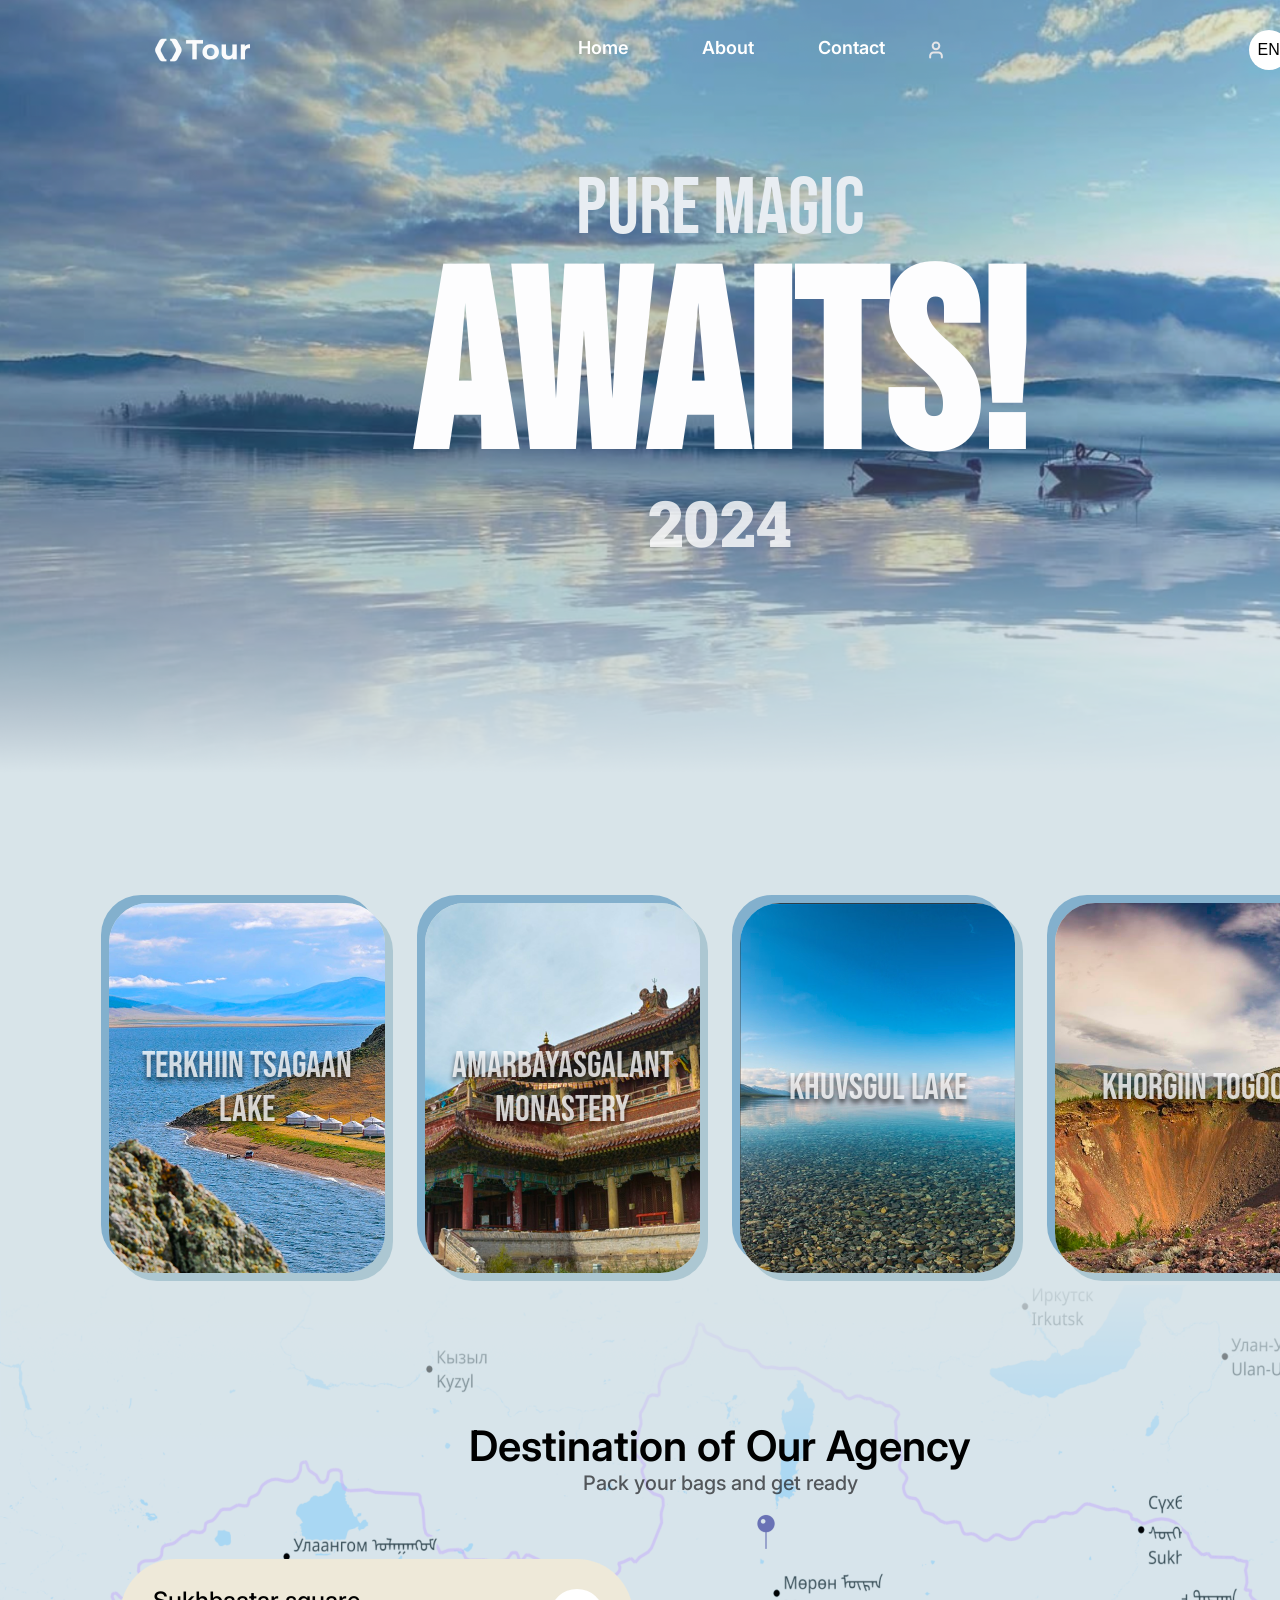
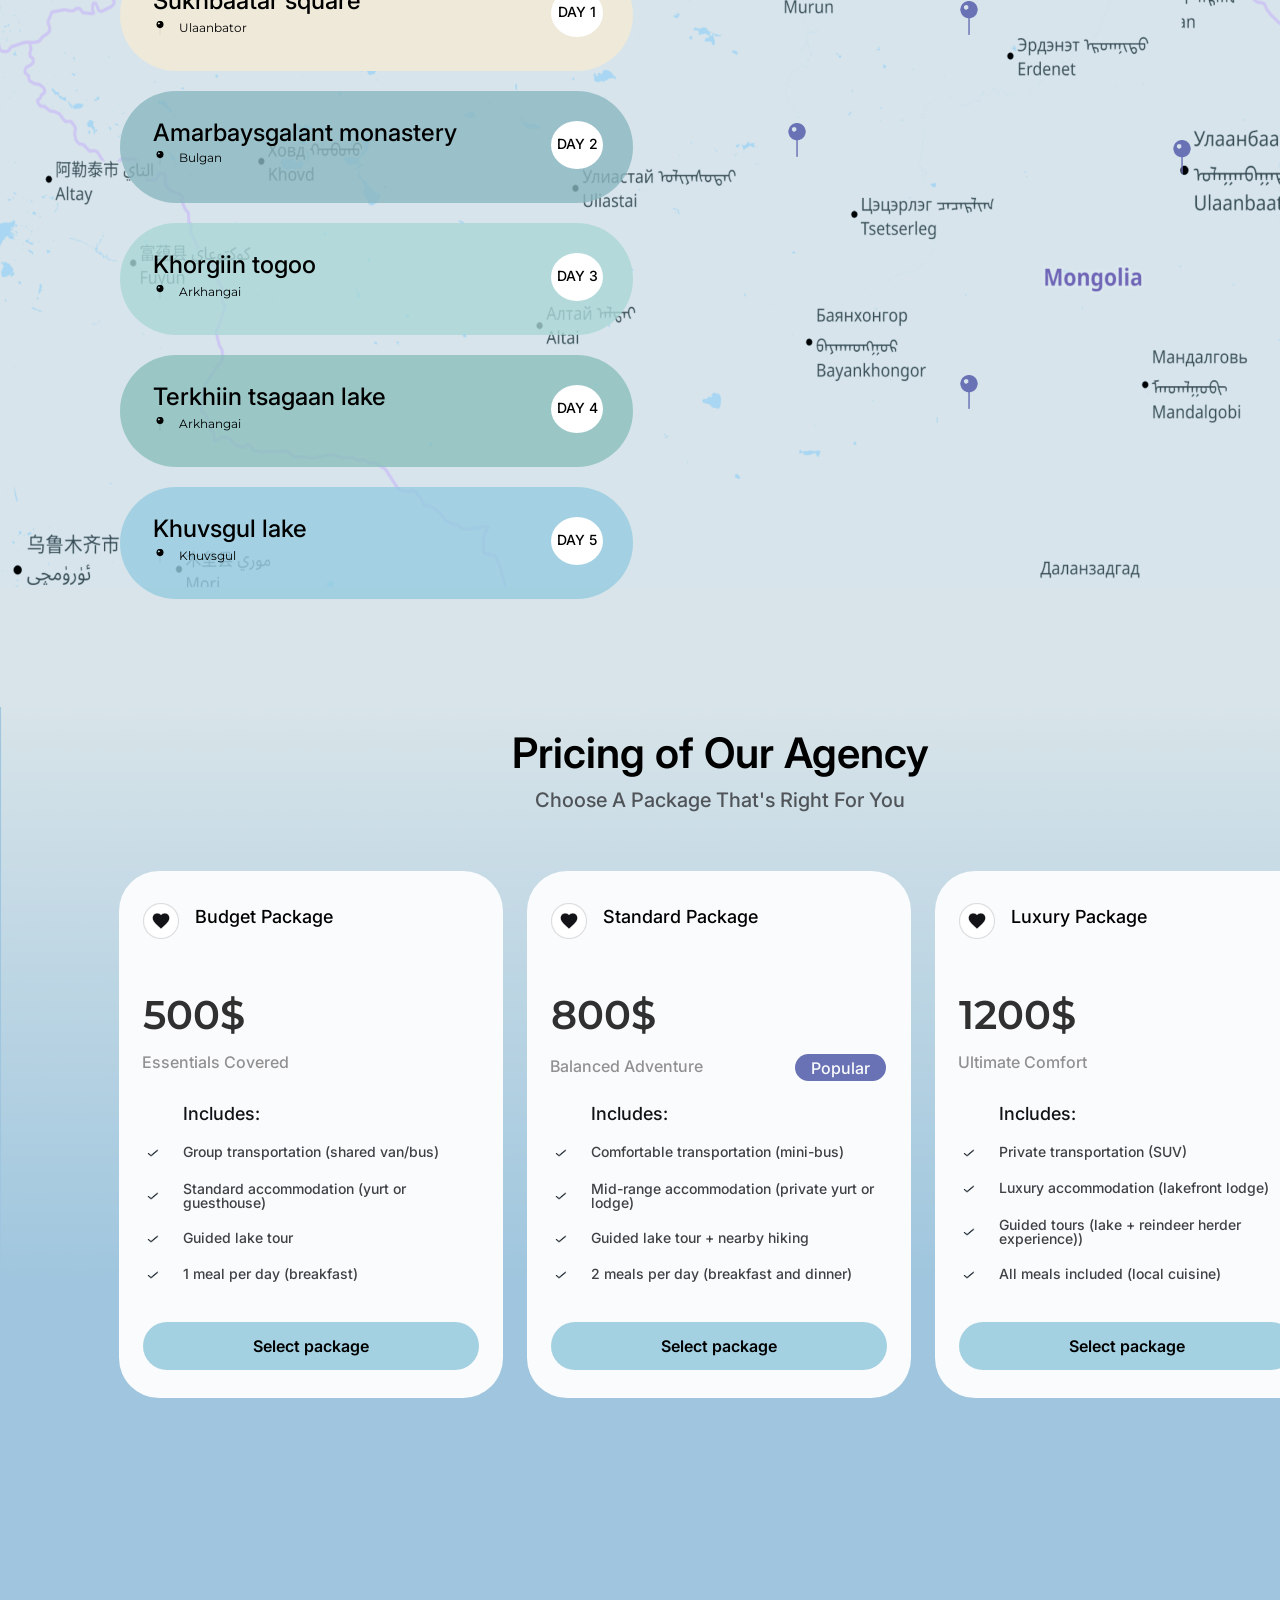
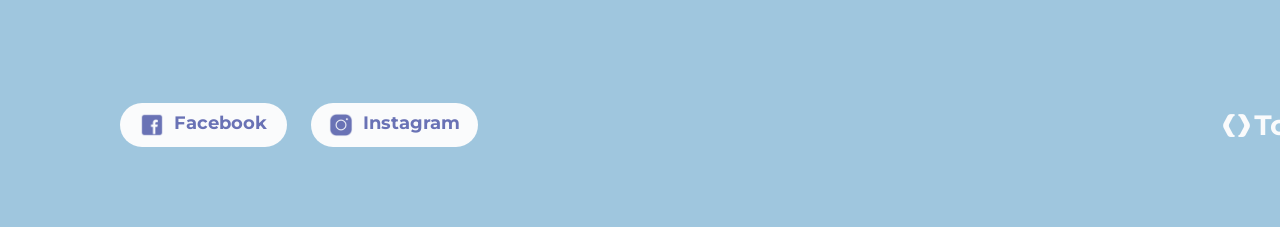
==== commit e40d92de: "changed text" ====
--- a/index.html
+++ b/index.html
@@ -44,7 +44,7 @@
                   width: 100px;
                   height: 22px;
                   color: white;
-                  font-family: &quot;Hanuman&quot;;
+                  
                 "
               >
                 <a href="#hero" class="a"><p class="style">Home</p></a>
@@ -54,7 +54,7 @@
                   width: 100px;
                   height: 22px;
                   color: white;
-                  font-family: Hanuman;
+                  
                 "
               >
                 <a href="#Location" class="a"><p class="style">About</p></a>
@@ -64,7 +64,7 @@
                   width: 100px;
                   height: 22px;
                   color: white;
-                  font-family: Hanuman;
+                  
                 "
               >
                 <a href="#Footer" class="a"><p class="style">Contact</p></a>
@@ -147,16 +147,7 @@
               </p>
             </div>
             <p
-              style="
-                display: flex;
-                justify-content: center;
-                font-family: Hanuman;
-                font-style: black;
-                font-size: 64px;
-                padding: 0;
-                margin: 0;
-                color: #ffffff;
-              "
+              class="style1"
             >
               2024
             </p>
@@ -377,7 +368,7 @@
                     <div class="footerInclude">
                       <div class="footerInclude1">
                         <div class="footerInclude1-1">
-                          <p>Includes:</p>
+                          <p class="footerInclude1-1Text">Includes:</p>
                         </div>
                       </div>
                       <div class="footerInclude2">
@@ -476,7 +467,7 @@
                     <div class="footerInclude">
                       <div class="footerInclude1">
                         <div class="footerInclude1-1">
-                          <p>Includes:</p>
+                          <p class="footerInclude1-1Text">Includes:</p>
                         </div>
                       </div>
                       <div class="footerInclude2">
@@ -572,7 +563,7 @@
                     <div class="footerInclude">
                       <div class="footerInclude1">
                         <div class="footerInclude1-1">
-                          <p>Includes:</p>
+                          <p class="footerInclude1-1Text">Includes:</p>
                         </div>
                       </div>
                       <div class="footerInclude2">
--- a/index.css
+++ b/index.css
@@ -862,13 +862,35 @@
   color: white;
 }
 
+
 .a {
   text-decoration: none;
 }
 
 .style {
+font-family: "Inter", sans-serif;
+font-weight: 600;
+font-style: Semi Bold;
+font-size: 18px;
+leading-trim: NONE;
+line-height: 100%;
+letter-spacing: 0%;
+text-align: center;
+vertical-align: bottom;
+text-transform: capitalize;
+color:#FFFFFF;
+}
+
+.style1 {
   font-family: "Hanuman", sans-serif;
-  width: 100px;
-                  height: 22px;
-                  color: white;
+font-weight: 900;
+font-style: Black;
+font-size: 64px;
+leading-trim: NONE;
+line-height: 100%;
+letter-spacing: 0%;
+vertical-align: bottom;
+color: #FFFFFFCC;
+display: flex;
+                justify-content: center;
 }
